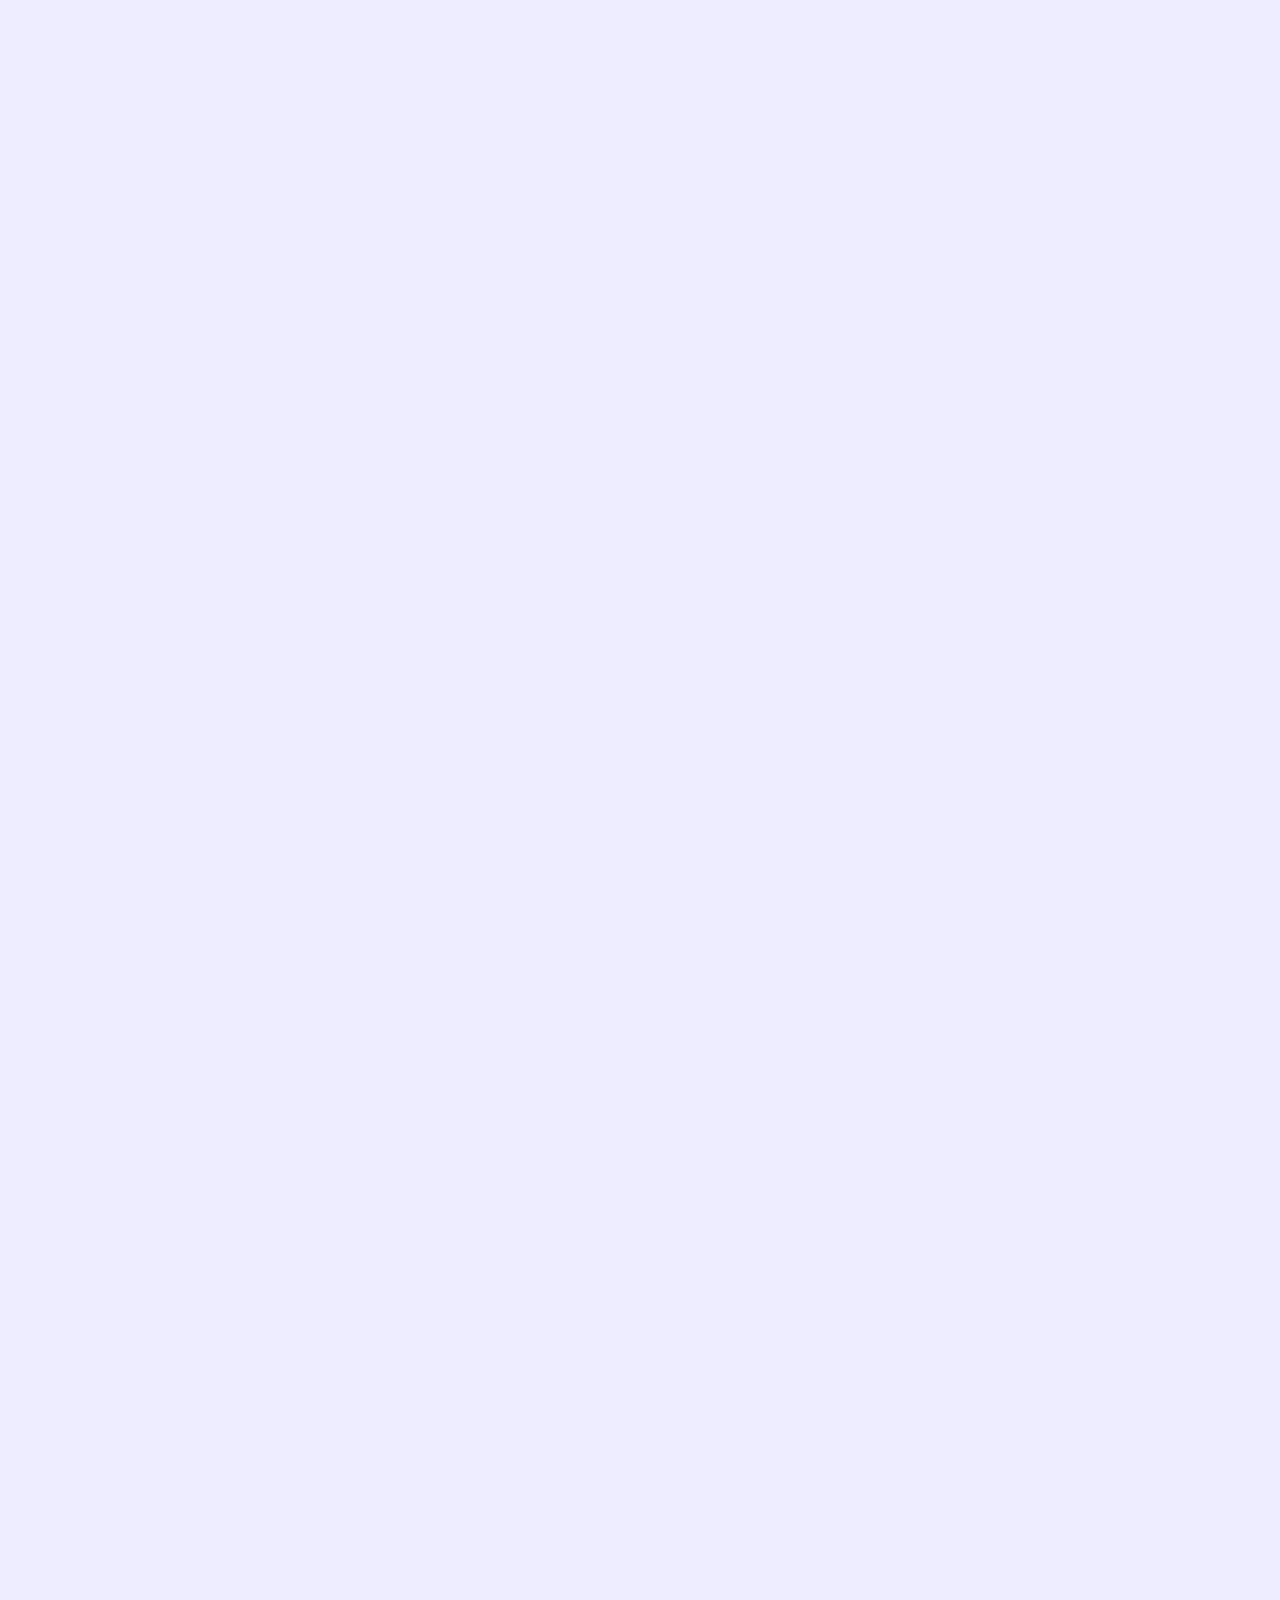
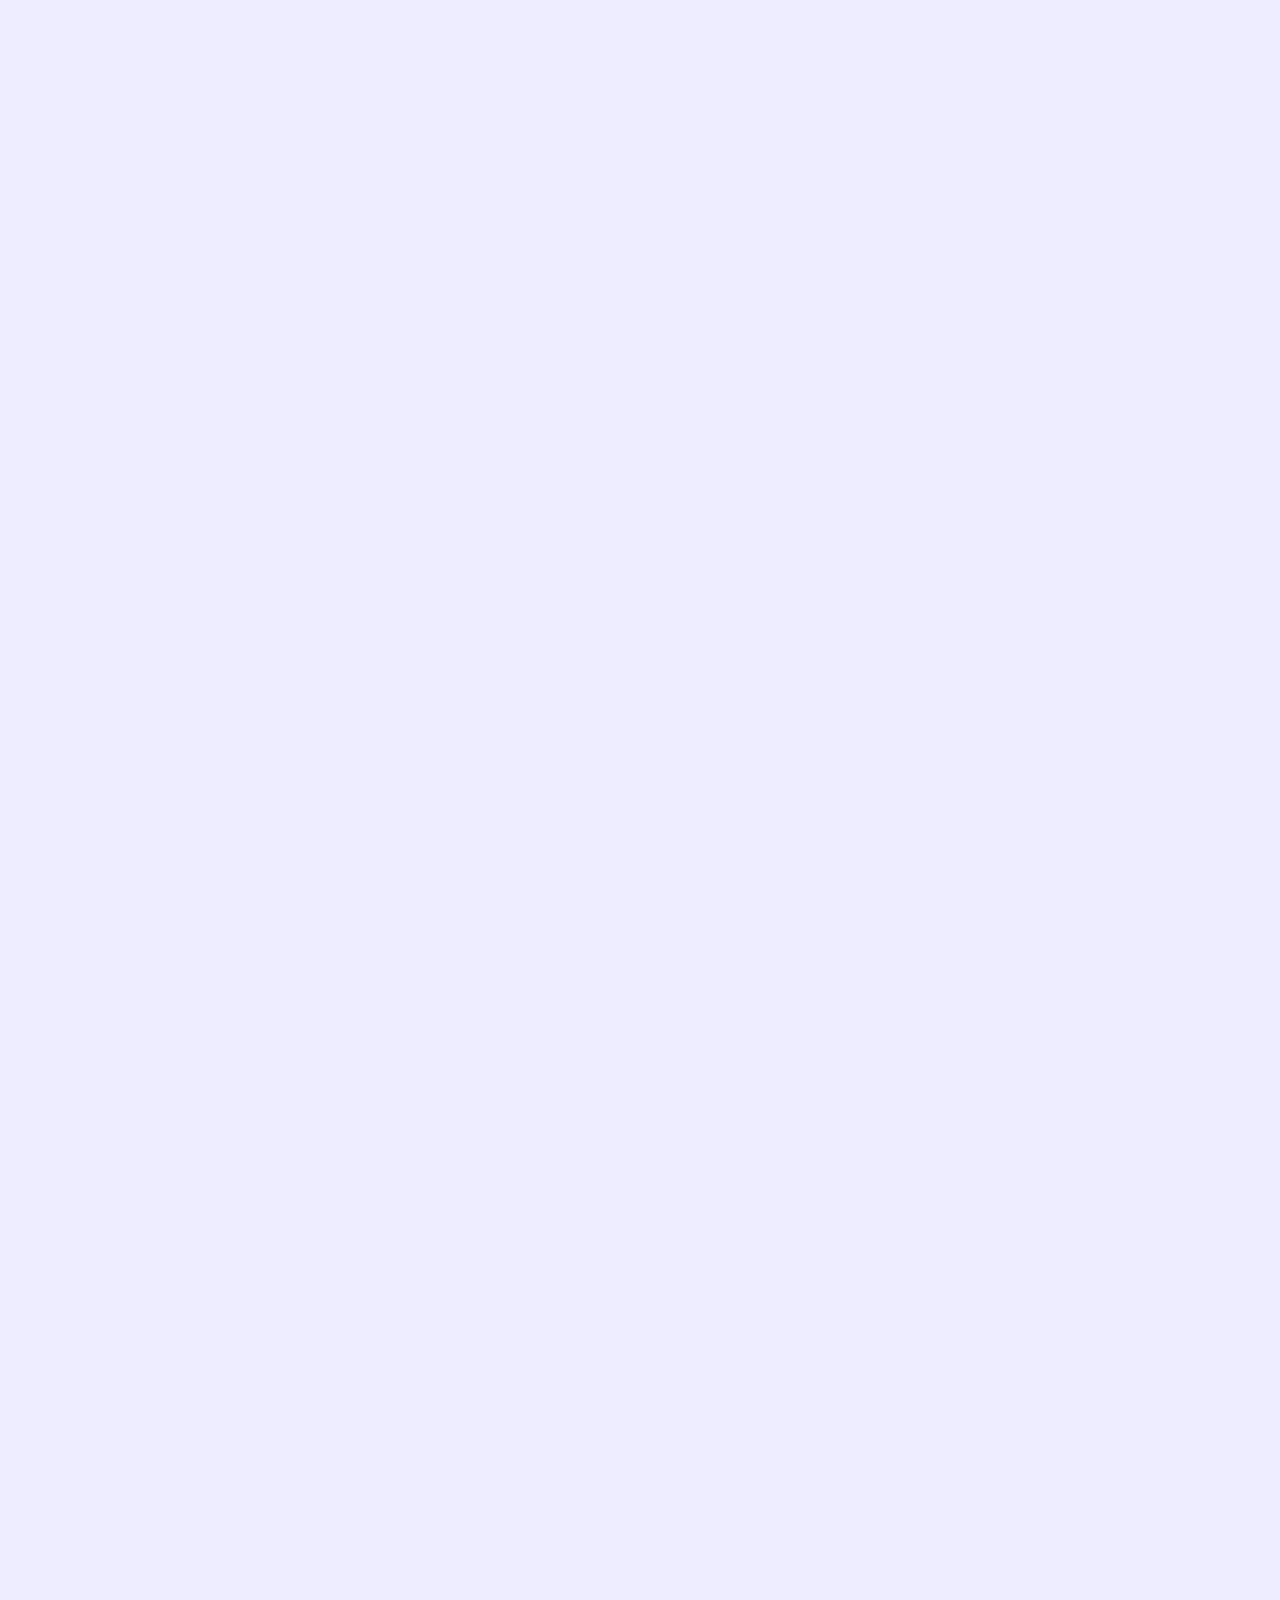
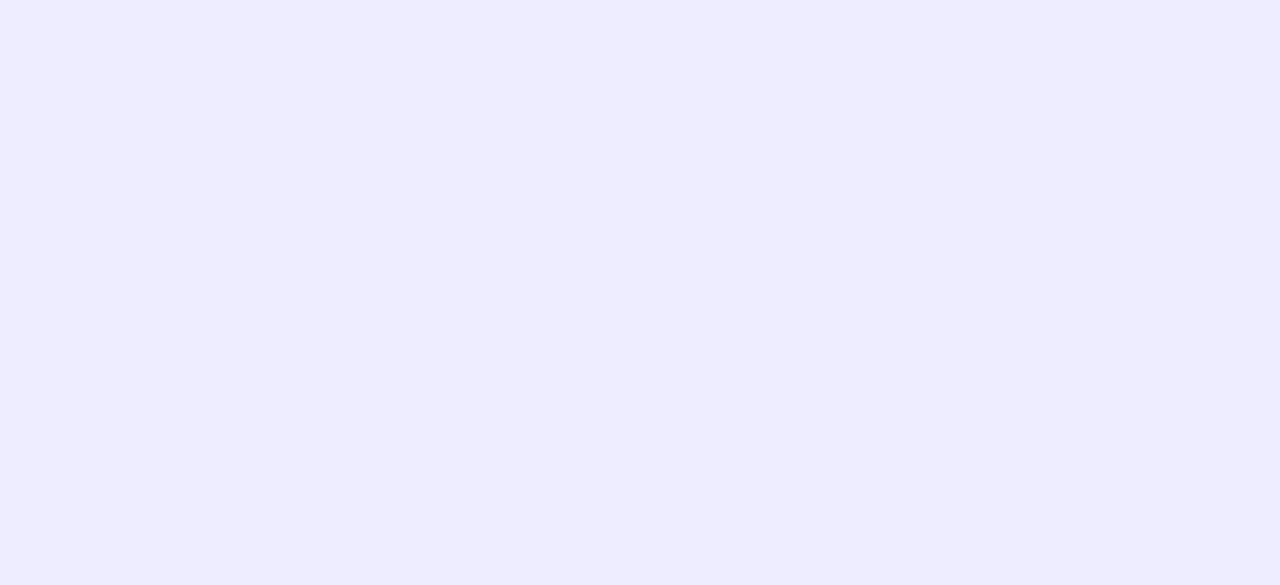
==== menu.html @ 0b9afd09 "files update" ====
<!DOCTYPE html>
<html lang="en">

<head>
    <meta charset="UTF-8">
    <meta http-equiv="X-UA-Compatible" content="IE=chrome">
    <meta name="viewport" content="width=device-width, initial-scale=1.0">
    <title>Home | Bhairavi's Cuisine</title>
    <link rel="stylesheet" href="./reset.css">
    <link rel="stylesheet" href="https://unpkg.com/aos@next/dist/aos.css" />
    <link rel="stylesheet" href="./input.css">
</head>

<body>
    <!-- Nav Section -->
    <div class="nav">
        <div class="container">
            <div class="nav__wrapper">
                <a href="index.html" class="logo">
                    <img src="./image/logo.png" alt="bhairavi's cuisine">
                </a>
                <nav>
                    <div class="nav__icon">
                        <svg xmlns="http://www.w3.org/2000/svg" width="24" height="24" viewBox="0 0 24 24" fill="none"
                            stroke="currentColor" stroke-width="2" stroke-linecap="round" stroke-linejoin="round"
                            class="feather feather-menu">
                            <line x1="3" y1="12" x2="21" y2="12" />
                            <line x1="3" y1="6" x2="21" y2="6" />
                            <line x1="3" y1="18" x2="21" y2="18" />
                        </svg>
                    </div>
                    <div class="nav__bgOverlay"></div>
                    <ul class="nav__list">
                        <div class="nav__close">
                            <svg xmlns="http://www.w3.org/2000/svg" width="24" height="24" viewBox="0 0 24 24"
                                fill="none" stroke="currentColor" stroke-width="2" stroke-linecap="round"
                                stroke-linejoin="round" class="feather feather-x">
                                <line x1="18" y1="6" x2="6" y2="18" />
                                <line x1="6" y1="6" x2="18" y2="18" />
                            </svg>
                        </div>
                        <div class="nav__list__wrapper">

                            <li><a class="nav__link" href="./index.html">Home</a></li>
                            <li><a class="nav__link" href="./menu.html">Menu</a></li>
                            <li><a class="nav__link" href="./about.html">About</a></li>
                            <li><a class="nav__link" href="./contact.html">Contact</a></li>
                            <li><a href="./booking.html" class="btn primary-btn">Book Table</a></li>
                        </div>
                    </ul>
                </nav>
            </div>
        </div>
    </div>
    <!-- End Nav Section -->
    <!-- Our Specials -->
    <section class="specials" data-aos="fade-up">
        <div class="container">
            <div class="menu__title">
                <h1>Explore Our Menu</h1>
            </div>
            <h3 class="specials__title">
                Our Specials
            </h3>
            <p class="specials__about">
                Lorem ipsum dolor, sit amet consectetur adipisicing elit.
            </p>
            <div class="specials__wrapper" data-aos="fade-up">
                <div class="specials__item">
                    <div class="specials__img">
                        <img src="./image/dish1.jpg" alt="food img">
                    </div>
                    <div class="specials__info">
                        <h3 class="specials__item__title">
                            Dish name
                        </h3>
                        <p class="specials__item__para">
                            Lorem ipsum dolor, sit amet consectetur adipisicing elit. Animi, rem.
                        </p>
                        <div class="rating">
                            <i class="rating__star fas fa-star"></i>
                            <i class="rating__star fas fa-star"></i>
                            <i class="rating__star fas fa-star"></i>
                            <i class="rating__star fas fa-star"></i>
                            <i class="rating__star fas fa-star"></i>
                        </div>
                    </div>
                </div>
                <div class="specials__item">
                    <div class="specials__img">
                        <img src="./image/dish1.jpg" alt="food img">
                    </div>
                    <div class="specials__info">
                        <h3 class="specials__item__title">
                            Dish name
                        </h3>
                        <p class="specials__item__para">
                            Lorem ipsum dolor, sit amet consectetur adipisicing elit. Animi, rem.
                        </p>
                        <div class="rating">
                            <i class="rating__star fas fa-star"></i>
                            <i class="rating__star fas fa-star"></i>
                            <i class="rating__star fas fa-star"></i>
                            <i class="rating__star fas fa-star"></i>
                            <i class="rating__star fas fa-star"></i>
                        </div>
                    </div>
                </div>
            </div>
        </div>
    </section>
    <!-- End Our specials -->
    <!-- Top Dishes -->
    <section class="mpdishes" data-aos="fade-up">
        <div class="container">
            <h3 class="mpdishes__item__heading">
                Breakfast
            </h3>
            <p class="mpdishes__item__para">
                Lorem ipsum dolor, sit amet consectetur adipisicing elit.
            </p>
            <div class="mpdishes__wrapper">
                <div class="mpdishes__item">
                    <div class="mpdishes__item__img">
                        <img src="./image/dish1.jpg" alt="food img">
                    </div>
                    <div class="mpdishes__item__info">
                        <h3 class="mpdishes__item__heading">
                            Dish name
                        </h3>
                        <p class="mpdishes__item__para">
                            Lorem ipsum dolor, sit amet consectetur adipisicing elit. Animi, rem.
                        </p>
                        <div class="rating">
                            <i class="rating__star fas fa-star"></i>
                            <i class="rating__star fas fa-star"></i>
                            <i class="rating__star fas fa-star"></i>
                            <i class="rating__star fas fa-star"></i>
                            <i class="rating__star fas fa-star"></i>
                        </div>
                    </div>
                </div>
                <div class="mpdishes__item">
                    <div class="mpdishes__item__img">
                        <img src="./image/dish2.jpg" alt="food img">
                    </div>
                    <div class="mpdishes__item__info">
                        <h3 class="mpdishes__item__heading">
                            Dish name
                        </h3>
                        <p class="mpdishes__item__para">
                            Lorem ipsum dolor, consectetur adipisicing elit. Animi, rem.
                        </p>
                        <div class="rating">
                            <i class="rating__star fas fa-star"></i>
                            <i class="rating__star fas fa-star"></i>
                            <i class="rating__star fas fa-star"></i>
                            <i class="rating__star fas fa-star"></i>
                            <i class="rating__star far fa-star"></i>
                        </div>
                    </div>
                </div>
                <div class="mpdishes__item">
                    <div class="mpdishes__item__img">
                        <img src="./image/dish3.jpg" alt="food img">
                    </div>
                    <div class="mpdishes__item__info">
                        <h3 class="mpdishes__item__heading">
                            Dish name
                        </h3>

                        <p class="mpdishes__item__para">
                            Lorem ipsum dolor, sit amet consectetur adipisicing elit.
                        </p>

                        <div class="rating">
                            <i class="rating__star fas fa-star"></i>
                            <i class="rating__star fas fa-star"></i>
                            <i class="rating__star fas fa-star"></i>
                            <i class="rating__star far fa-star"></i>
                            <i class="rating__star far fa-star"></i>
                        </div>
                    </div>
                </div>

            </div>
        </div>
    </section>
    <!--End Top Dishes -->
    <!-- Breakfast -->
    <section class="mpdishes" data-aos="fade-up">
        <div class="container">
            <h3 class="mpdishes__item__heading">
                Breakfast
            </h3>
            <p class="mpdishes__item__para">
                Lorem ipsum dolor, sit amet consectetur adipisicing elit.
            </p>
            <div class="mpdishes__wrapper" >
                <div class="mpdishes__item">
                    <div class="mpdishes__item__img">
                        <img src="./image/dish1.jpg" alt="food img">
                    </div>
                    <div class="mpdishes__item__info">
                        <h3 class="mpdishes__item__heading">
                            Dish name
                        </h3>
                        <p class="mpdishes__item__para">
                            Lorem ipsum dolor, sit amet consectetur adipisicing elit. Animi, rem.
                        </p>
                        <div class="rating">
                            <i class="rating__star fas fa-star"></i>
                            <i class="rating__star fas fa-star"></i>
                            <i class="rating__star fas fa-star"></i>
                            <i class="rating__star fas fa-star"></i>
                            <i class="rating__star fas fa-star"></i>
                        </div>
                    </div>
                </div>
                <div class="mpdishes__item">
                    <div class="mpdishes__item__img">
                        <img src="./image/dish2.jpg" alt="food img">
                    </div>
                    <div class="mpdishes__item__info">
                        <h3 class="mpdishes__item__heading">
                            Dish name
                        </h3>
                        <p class="mpdishes__item__para">
                            Lorem ipsum dolor, consectetur adipisicing elit. Animi, rem.
                        </p>
                        <div class="rating">
                            <i class="rating__star fas fa-star"></i>
                            <i class="rating__star fas fa-star"></i>
                            <i class="rating__star fas fa-star"></i>
                            <i class="rating__star fas fa-star"></i>
                            <i class="rating__star far fa-star"></i>
                        </div>
                    </div>
                </div>
                <div class="mpdishes__item">
                    <div class="mpdishes__item__img">
                        <img src="./image/dish3.jpg" alt="food img">
                    </div>
                    <div class="mpdishes__item__info">
                        <h3 class="mpdishes__item__heading">
                            Dish name
                        </h3>

                        <p class="mpdishes__item__para">
                            Lorem ipsum dolor, sit amet consectetur adipisicing elit.
                        </p>

                        <div class="rating">
                            <i class="rating__star fas fa-star"></i>
                            <i class="rating__star fas fa-star"></i>
                            <i class="rating__star fas fa-star"></i>
                            <i class="rating__star far fa-star"></i>
                            <i class="rating__star far fa-star"></i>
                        </div>
                    </div>
                </div>
                <div class="mpdishes__item">
                    <div class="mpdishes__item__img">
                        <img src="./image/dish4.jpg" alt="food img">
                    </div>
                    <div class="mpdishes__item__info">
                        <h3 class="mpdishes__item__heading">
                            Dish name
                        </h3>

                        <p class="mpdishes__item__para">
                            Lorem ipsum dolor, sit amet consectetur adipisicing elit.
                        </p>
                        <div class="rating">
                            <i class="rating__star fas fa-star"></i>
                            <i class="rating__star fas fa-star"></i>
                            <i class="rating__star fas fa-star"></i>
                            <i class="rating__star far fa-star"></i>
                            <i class="rating__star far fa-star"></i>
                        </div>
                    </div>
                </div>
                <div class="mpdishes__item">
                    <div class="mpdishes__item__img">
                        <img src="./image/dish5.jpg" alt="food img">
                    </div>
                    <div class="mpdishes__item__info">
                        <h3 class="mpdishes__item__heading">
                            Dish name
                        </h3>
                        <p class="mpdishes__item__para">
                            Lorem ipsum dolor, sit amet Lorem, ipsum dolor.
                        </p>
                        <div class="rating">
                            <i class="rating__star fas fa-star"></i>
                            <i class="rating__star fas fa-star"></i>
                            <i class="rating__star fas fa-star"></i>
                            <i class="rating__star fas fa-star"></i>
                            <i class="rating__star fas fa-star"></i>
                        </div>
                    </div>
                </div>
            </div>
        </div>
    </section>
    <!-- End Breakfast -->
    <!-- Lunch -->
    <section class="mpdishes" data-aos="fade-up">
        <div class="container">
            <h3 class="mpdishes__item__heading">
                Lunch
            </h3>
            <p class="mpdishes__item__para">
                Lorem ipsum dolor, sit amet consectetur adipisicing elit.
            </p>
            <div class="mpdishes__wrapper" >
                <div class="mpdishes__item">
                    <div class="mpdishes__item__img">
                        <img src="./image/dish1.jpg" alt="food img">
                    </div>
                    <div class="mpdishes__item__info">
                        <h3 class="mpdishes__item__heading">
                            Dish name
                        </h3>
                        <p class="mpdishes__item__para">
                            Lorem ipsum dolor, sit amet consectetur adipisicing elit. Animi, rem.
                        </p>
                        <div class="rating">
                            <i class="rating__star fas fa-star"></i>
                            <i class="rating__star fas fa-star"></i>
                            <i class="rating__star fas fa-star"></i>
                            <i class="rating__star fas fa-star"></i>
                            <i class="rating__star fas fa-star"></i>
                        </div>
                    </div>
                </div>
                <div class="mpdishes__item">
                    <div class="mpdishes__item__img">
                        <img src="./image/dish2.jpg" alt="food img">
                    </div>
                    <div class="mpdishes__item__info">
                        <h3 class="mpdishes__item__heading">
                            Dish name
                        </h3>
                        <p class="mpdishes__item__para">
                            Lorem ipsum dolor, consectetur adipisicing elit. Animi, rem.
                        </p>
                        <div class="rating">
                            <i class="rating__star fas fa-star"></i>
                            <i class="rating__star fas fa-star"></i>
                            <i class="rating__star fas fa-star"></i>
                            <i class="rating__star fas fa-star"></i>
                            <i class="rating__star far fa-star"></i>
                        </div>
                    </div>
                </div>
                <div class="mpdishes__item">
                    <div class="mpdishes__item__img">
                        <img src="./image/dish3.jpg" alt="food img">
                    </div>
                    <div class="mpdishes__item__info">
                        <h3 class="mpdishes__item__heading">
                            Dish name
                        </h3>

                        <p class="mpdishes__item__para">
                            Lorem ipsum dolor, sit amet consectetur adipisicing elit.
                        </p>

                        <div class="rating">
                            <i class="rating__star fas fa-star"></i>
                            <i class="rating__star fas fa-star"></i>
                            <i class="rating__star fas fa-star"></i>
                            <i class="rating__star far fa-star"></i>
                            <i class="rating__star far fa-star"></i>
                        </div>
                    </div>
                </div>
                <div class="mpdishes__item">
                    <div class="mpdishes__item__img">
                        <img src="./image/dish4.jpg" alt="food img">
                    </div>
                    <div class="mpdishes__item__info">
                        <h3 class="mpdishes__item__heading">
                            Dish name
                        </h3>

                        <p class="mpdishes__item__para">
                            Lorem ipsum dolor, sit amet consectetur adipisicing elit.
                        </p>
                        <div class="rating">
                            <i class="rating__star fas fa-star"></i>
                            <i class="rating__star fas fa-star"></i>
                            <i class="rating__star fas fa-star"></i>
                            <i class="rating__star far fa-star"></i>
                            <i class="rating__star far fa-star"></i>
                        </div>
                    </div>
                </div>
                <div class="mpdishes__item">
                    <div class="mpdishes__item__img">
                        <img src="./image/dish5.jpg" alt="food img">
                    </div>
                    <div class="mpdishes__item__info">
                        <h3 class="mpdishes__item__heading">
                            Dish name
                        </h3>
                        <p class="mpdishes__item__para">
                            Lorem ipsum dolor, sit amet Lorem, ipsum dolor.
                        </p>
                        <div class="rating">
                            <i class="rating__star fas fa-star"></i>
                            <i class="rating__star fas fa-star"></i>
                            <i class="rating__star fas fa-star"></i>
                            <i class="rating__star fas fa-star"></i>
                            <i class="rating__star fas fa-star"></i>
                        </div>
                    </div>
                </div>
            </div>
        </div>
    </section>
    <!-- End Lunch -->
    <!-- Dinner -->
    <section class="mpdishes" data-aos="fade-up">
        <div class="container">
            <h3 class="mpdishes__item__heading">
                Dinner
            </h3>
            <p class="mpdishes__item__para">
                Lorem ipsum dolor, sit amet consectetur adipisicing elit.
            </p>
            <div class="mpdishes__wrapper" >
                <div class="mpdishes__item">
                    <div class="mpdishes__item__img">
                        <img src="./image/dish1.jpg" alt="food img">
                    </div>
                    <div class="mpdishes__item__info">
                        <h3 class="mpdishes__item__heading">
                            Dish name
                        </h3>
                        <p class="mpdishes__item__para">
                            Lorem ipsum dolor, sit amet consectetur adipisicing elit. Animi, rem.
                        </p>
                        <div class="rating">
                            <i class="rating__star fas fa-star"></i>
                            <i class="rating__star fas fa-star"></i>
                            <i class="rating__star fas fa-star"></i>
                            <i class="rating__star fas fa-star"></i>
                            <i class="rating__star fas fa-star"></i>
                        </div>
                    </div>
                </div>
                <div class="mpdishes__item">
                    <div class="mpdishes__item__img">
                        <img src="./image/dish2.jpg" alt="food img">
                    </div>
                    <div class="mpdishes__item__info">
                        <h3 class="mpdishes__item__heading">
                            Dish name
                        </h3>
                        <p class="mpdishes__item__para">
                            Lorem ipsum dolor, consectetur adipisicing elit. Animi, rem.
                            lorem34
                        </p>
                        <div class="rating">
                            <i class="rating__star fas fa-star"></i>
                            <i class="rating__star fas fa-star"></i>
                            <i class="rating__star fas fa-star"></i>
                            <i class="rating__star fas fa-star"></i>
                            <i class="rating__star far fa-star"></i>
                        </div>
                    </div>
                </div>
                <div class="mpdishes__item">
                    <div class="mpdishes__item__img">
                        <img src="./image/dish3.jpg" alt="food img">
                    </div>
                    <div class="mpdishes__item__info">
                        <h3 class="mpdishes__item__heading">
                            Dish name
                        </h3>

                        <p class="mpdishes__item__para">
                            Lorem ipsum dolor, sit amet consectetur adipisicing elit.
                        </p>

                        <div class="rating">
                            <i class="rating__star fas fa-star"></i>
                            <i class="rating__star fas fa-star"></i>
                            <i class="rating__star fas fa-star"></i>
                            <i class="rating__star far fa-star"></i>
                            <i class="rating__star far fa-star"></i>
                        </div>
                    </div>
                </div>
                <div class="mpdishes__item">
                    <div class="mpdishes__item__img">
                        <img src="./image/dish4.jpg" alt="food img">
                    </div>
                    <div class="mpdishes__item__info">
                        <h3 class="mpdishes__item__heading">
                            Dish name
                        </h3>

                        <p class="mpdishes__item__para">
                            Lorem ipsum dolor, sit amet consectetur adipisicing elit.
                        </p>
                        <div class="rating">
                            <i class="rating__star fas fa-star"></i>
                            <i class="rating__star fas fa-star"></i>
                            <i class="rating__star fas fa-star"></i>
                            <i class="rating__star far fa-star"></i>
                            <i class="rating__star far fa-star"></i>
                        </div>
                    </div>
                </div>
                <div class="mpdishes__item">
                    <div class="mpdishes__item__img">
                        <img src="./image/dish5.jpg" alt="food img">
                    </div>
                    <div class="mpdishes__item__info">
                        <h3 class="mpdishes__item__heading">
                            Dish name
                        </h3>
                        <p class="mpdishes__item__para">
                            Lorem ipsum dolor, sit amet Lorem, ipsum dolor.
                        </p>
                        <div class="rating">
                            <i class="rating__star fas fa-star"></i>
                            <i class="rating__star fas fa-star"></i>
                            <i class="rating__star fas fa-star"></i>
                            <i class="rating__star fas fa-star"></i>
                            <i class="rating__star fas fa-star"></i>
                        </div>
                    </div>
                </div>
            </div>
        </div>
    </section>
    <!-- End Dinner -->

    <!-- Footer -->
    <footer>
        <div class="container">
            <div class="footer__wrapper">
                <div class="footer__logo">
                    <a href="index.html" class="logo">
                        <img src="./image/logo.png" alt="bhairavi's cuisine">
                    </a>
                </div>
                <div class="footer__socials">
                    <div class="chef__social">
                        <span class="social__icon">
                            <a href=""><i class="fa-brands fa-facebook-f"></i></a>
                        </span>
                        <span class="social__icon"><a href=""><i class="fa-brands fa-youtube"></i></a></span>
                        <span class="social__icon"><a href=""><i class="fa-brands fa-instagram"></i></a></span>
                        <span class="social__icon"><a href=""><i class="fa-brands fa-twitter"></i></a></span>
                    </div>
                </div>
                <div class="footer__copyright">
                    <p class="copyright__text">
                        © 2022 Bhairavi’s Cuisine | All rights reserved
                    </p>
                </div>
            </div>
        </div>
    </footer>
    <!-- End footer -->
    <!-- aos script -->
    <script src="https://unpkg.com/aos@next/dist/aos.js"></script>
    <!-- main.js -->
    <script src="./main.js"></script>
    <!-- Font Awesome -->
    <script src="https://kit.fontawesome.com/df066ae190.js" crossorigin="anonymous"></script>
</body>

</html>
---- input.css ----
/* global styles */
@import url('https://fonts.googleapis.com/css2?family=Poppins:wght@500;600&family=Raleway:wght@400;500;600&display=swap');

html {
	font-size: 10px;
	overflow-x: hidden;
	scroll-behavior: smooth;
}

body {
	background: var(--lightPurple-2);
	overflow-x: hidden;
	overflow-y: hidden;
	visibility: hidden;
}

section {
	padding: 80px 0;
}

@media only screen and (max-width: 767px) {
	section {
		padding: 35px 0;
	}
}

.container {
	max-width: 1200px;
	width: 90%;
	margin: 0 auto;
}

:root {
	--purple-1: #635E87;
	--purple-2: #a29ae3;
	--lightPurple-1: #d6d4e8;
	--lightPurple-2: #eeecff;
	--black-1: #3b413a;
	--black-2: #3f3c3c;
	--black-3: #5b6359;
	--white-1: #e8e8e8;
}

img {
	width: 100%;
	height: 100%;
	object-fit: contain;
}

.logo {
	width: 145px;
	/* padding-left: 0rem; */
}

@media only screen and (max-width: 768px) {
	.logo {
		width: 100px;
	}
}

h1,
h2,
h3,
h4 {
	font-family: Poppins;
}

p {
	font-family: Raleway;
	font-weight: 400;
	line-height: 1.4em;
	font-size: 1.8rem;
}

a {
	display: inline-block;
	text-decoration: none;
}

/* End global styles */
/* Nav Styles */
.nav {
	padding: 2rem 0;
}

.nav__icon,
.nav__close,
.nav__bgOverlay {
	display: none;
}

.nav__wrapper {
	display: flex;
	justify-content: space-between;
}

.nav__list li {
	display: inline-block;
	margin: 0 1rem;
}

.nav__list .nav__link {
	font-size: 1.8rem;
	font-family: Poppins;
	color: var(--black-2);
	padding: 0.5rem;
}

.nav__list li:hover .nav__link {
	color: var(--purple-1);
}

@media only screen and (max-width: 768px) {
	.nav {
		position: relative;
		/* overflow-x: scroll; */
	}

	.nav__icon {
		display: block;
	}

	.nav__icon svg,
	.nav__close svg {
		pointer-events: none;
		height: 30px;
		width: 30px;
	}

	.nav__close {
		display: block;
		position: absolute;
		color: var(--black-1);
		right: 1.8rem;
		top: 2rem;
		cursor: pointer;
	}

	.nav__list {
		z-index: 1000;
		position: absolute;
		left: 100%;
		top: 0;
		height: 95vh;
		width: 60%;
		background: var(--lightPurple-1);
		display: flex;
		align-items: center;
		justify-content: flex-end;
		padding-right: 2rem;
		transform: translate(0%);
		overflow: hidden;
		transition: 0.3s ease-in transform;
		border-radius: 20rem 0 0 7rem;
	}

	.nav__list.show {
		transform: translate(-100%);
	}

	.nav__list li {
		display: block;
		text-align: right;
		margin-bottom: 2rem;
	}

	.nav__list a {
		font-size: 1.6rem;
	}

	.nav__bgOverlay {
		position: absolute;
		left: 0;
		top: 0;
		z-index: 1000;
		height: 100vh;
		width: 100%;
		background: rgba(18, 24, 14, 0.808);
		display: none;
	}

	.nav__bgOverlay.active {
		display: block;
	}
}

/* End Nav Styles */
/* Global Button Styles */
.btn {
	color: var(--purple-1);
	font-family: Poppins;
	font-weight: 500;
	border-radius: 8px;
	font-size: 1.4rem;
	padding: 1.2rem 2rem;
}

.primary-btn {
	color: var(--white-1);
	background: var(--purple-1);
}

.primary-btn:hover {
	background-color: #7d7aa2;
	color: white;
	transition: .3s;
}

@media only screen and (min-width: 700px) {
	.btn {
		padding: 1.3rem 2rem;
		font-size: 2rem;
	}
}

/* hero section styles */
.hero__wrapper {
	display: flex;
	align-items: center;
	justify-content: center;
	flex-direction: column-reverse;
	gap: 5rem;
}

.hero__left__wrapper {
	max-width: 350px;
}

.hero__imgWrapper {
	max-width: 400px;
	width: 80%;
	margin: 0 auto;
}

.hero__heading {
	font-family: Poppins;
	font-weight: 600;
	line-height: 1.4em;
	text-align: center;
	font-size: 1.8rem;
	margin-bottom: 1.5rem;
	color: var(--black-1);
}

.hero__info {
	text-align: center;
	font-size: 1.4rem;
	margin-bottom: 1.5rem;
	color: var(--black-2);
}

.button__wrapper {
	text-align: center;
}

@media only screen and (min-width: 768px) {
	.hero__wrapper {
		flex-direction: row;
		gap: 0;
	}

	.hero__left {
		flex: 3;
	}

	.hero__right {
		flex: 4;
	}

	.hero__heading {
		font-size: 3.6rem;
		margin-bottom: 2rem;
		text-align: left;
	}

	.hero__info {
		margin-bottom: 2rem;
		text-align: left;
		font-size: 1.8rem;
	}

	.button__wrapper {
		text-align: left;
	}

	.hero__imgWrapper {
		max-width: none;
		width: 90%;
	}
}

@media only screen and (max-width: 900px) {

	.hero__left,
	.hero__right {
		flex: 1;
	}
}

/* end hero section styles */
/* info section styles */
.info__wrapper {
	display: flex;
	align-items: center;
	justify-content: center;
	gap: 5rem;
	flex-direction: column;
}

.info__imgWrapper {
	max-width: 350px;
	width: 100%;
	margin: 0 auto;
}

.info__imgWrapper img {
	border-radius: 1rem;
}

.info__right__wrapper {
	max-width: 400px;
}

.info__right__heading1 {
	font-family: Poppins;
	font-size: 1.8rem;
	font-weight: 600;
	margin-bottom: 1rem;
	line-height: 1.2em;
	text-align: left;
	color: var(--black-1);
}

.info__right__heading2 {
	font-family: Poppins;
	font-size: 1.8rem;
	font-weight: 500;
	margin-bottom: 1rem;
	line-height: 1.2em;
	text-align: left;
	color: var(--black-1);
	padding-left: 1rem;
}

.info__para {
	font-weight: 400;
	max-width: 470px;
	padding-left: 1.3rem;
	margin-bottom: 1.5rem;
	font-size: 1.4rem;
	color: var(--black-2);
}

@media only screen and (min-width: 768px) {
	.info__wrapper {
		flex-direction: row;
		gap: 0;
		max-width: 80%;
		margin: 0 auto;

	}

	.info__imgWrapper img {
		border-radius: 1.5rem;
		width: 350px;

	}

	.info__right {
		flex: 3;
	}

	.info__left {
		flex: 3;
	}

	.info__right__heading1 {
		font-size: 3.6rem;
		text-align: left;
		margin-bottom: 3rem;

	}

	.info__right__heading2 {
		font-size: 2rem;
		font-weight: 500;
	}

	.info__right__wrapper {
		max-width: none;
		margin: 0 auto;
	}

	.info__para {
		font-size: 1.6rem;
		margin-bottom: 3rem;
	}


}

@media only screen and (max-width: 900px) {

	.info__left,
	.right__right {
		flex: 1;
	}
}

/* end info section styles */

/* what do you like styles */
.likeGrid__title {
	font-family: Poppins;
	font-size: 1.8rem;
	padding-bottom: .5rem;
	font-weight: 600;
	color: var(--black-1);
	margin: 0 auto;
	line-height: 1.4em;
}

.likeGrid__wrapper {
	display: grid;
	grid-template-columns: repeat(1, minmax(200px, 1fr));
	gap: 1rem;
	margin: 0 auto;
	justify-content: center;
}

.likeGrid__item {
	display: flex;
	flex-direction: row;
	padding: 2rem;
	gap: 1rem;
	background-color: var(--lightPurple-1);
	border-radius: 1rem;
}

.likeGrid__item__img {
	flex: 4;
	max-width: 60px;
	cursor: pointer;
}

.likeGrid__item__info {
	flex: 5;
}

.likeGrid__item__title {
	font-size: 1.6rem;
	line-height: 1.3em;
	font-weight: 500;
	color: var(--black-1);
	margin-bottom: 0.5rem;
}

.linkGrid__item__para {
	font-weight: 400;
	font-size: 1.4rem;
	color: var(--black-2);
}

@media only screen and (min-width: 768px) {
	.likeGrid__title {
		font-size: 3.6rem;
		margin-bottom: 3rem;
		text-align: left;
	}

	.likeGrid__wrapper {
		grid-template-columns: repeat(2, minmax(350px, 1fr));
		gap: 3rem;
	}

	.likeGrid__item {
		flex-direction: row;
		padding: 1.5rem;
		gap: 1rem;
		border-radius: 1.5rem;
	}

	.likeGrid__item__title {
		font-size: 2rem;
		margin-bottom: 1rem;
	}

	.linkGrid__item__para {
		font-size: 1.6rem;
	}

	.likeGrid__item__img {
		max-width: 70px;
	}
}

/* end what do you like styles  */
/* most popular dishes styles */
.mpdishes__title {
	font-family: Poppins;
	font-size: 1.8rem;
	padding-bottom: .5rem;
	font-weight: 600;
	color: var(--black-1);
	margin: 0 auto;
	line-height: 1.4em;
	text-align: left;
}
.mpdishes__wrapper {
	display: grid;
	grid-template-columns: repeat(auto-fit, minmax(140px, 1fr));
	gap: 1rem;
	margin: 0 auto;
	justify-content: center;
}
.mpdishes__item {
	display: flex;
	flex-direction: column;
	padding: 1rem;
	gap: .8rem;
	background-color: var(--lightPurple-1);
	border-radius: 1rem;
	height: fit-content;
	margin: 0 auto;
}

.mpdishes__item__img img {
	object-fit: cover;
	/* border-radius: 12px; */
	transition: all .5s;
}
.mpdishes__item:hover img,
.mpdishes__item:focus img {
	transform: scale(1.2);
}
.mpdishes__item__img {
	flex: 4;
	overflow: hidden;
	border-radius: 12px;
	cursor: pointer;
}
.mpdishes__item__info {
	flex: 5;
}

.mpdishes__item__para {
	font-weight: 400;
	margin-bottom: 1rem;
	font-size: 1.4rem;
	color: var(--black-2);
}
.mpdishes__item__heading {
	font-size: 1.8rem;
	line-height: 1.3em;
	font-weight: 500;
	color: var(--black-1);
	margin-bottom: 0.5rem;
}
@media only screen and (min-width: 768px) {
	.mpdishes__title {
		font-size: 3.6rem;
		margin-bottom: 3rem;
		text-align: left;
	}

	.mpdishes__wrapper {
		grid-template-columns: repeat(auto-fit, minmax(350px, 1fr));
		gap: 3rem;
	}
	.mpdishes__item {
		flex-direction: row;
		padding: 1.5rem;
		border-radius: 12px;
		gap: 1rem;
	}

	.mpdishes__item__heading {
		font-size: 2rem;
	}

	.mpdishes__item__info {
		margin-top: .8rem;
	}

	.mpdishes__item__heading {
		font-size: 2rem;
	}

	.mpdishes__item__para {
		font-size: 1.6rem;
	}

}

.rating {
	cursor: pointer;
}

.rating__star {
	color: var(--purple-1);
	font-size: 1.5rem;
}

/*  */
.menu__title {
	font-family: Poppins;
	font-size: 2rem;
	padding-bottom: 1rem;
	font-weight: 600;
	color: var(--black-1);
	line-height: 1.4em;
}
.specials__title {
	font-family: Poppins;
	font-size: 1.6rem;
	padding-bottom: .5rem;
	font-weight: 600;
	color: var(--black-1);
	line-height: 1.4em;
}
.specials__about{
	font-weight: 400;
	margin-bottom: 1rem;
	font-size: 1.4rem;
	color: var(--black-2);
}
.specials__wrapper {
	display: grid;
	grid-template-columns: repeat(auto-fit, minmax(250px, 1fr));
	gap: 1rem;
	margin: 0 auto;
	justify-content: center;
}

.specials__item {
	display: flex;
	flex-direction: column;
	padding: 1.8rem;
	gap: 1.5rem;
	background-color: var(--lightPurple-1);
	border-radius: 1rem;
	height: fit-content;
	margin: 0 auto;
}

.specials__img img {
	object-fit: cover;
	/* border-radius: 12px; */
	transition: all .5s;
}

.specials__item:hover img,
.specials__item:focus img {
	transform: scale(1.2);
}

.specials__img {
	flex: 4;
	overflow: hidden;
	border-radius: 12px;
	cursor: pointer;

}

.specials__info {
	flex: 5;
}

.specials__item__para {
	font-weight: 400;
	margin-bottom: 1rem;
	font-size: 1.4rem;
	color: var(--black-2);
}

.specials__item__title {
	font-size: 1.8rem;
	line-height: 1.3em;
	font-weight: 500;
	color: var(--black-1);
	margin-bottom: 0.5rem;

}

@media only screen and (min-width: 768px) {
	.menu__title {
		font-size: 3.6rem;
		margin-bottom: 3rem;
	}

	.specials__title {
		font-size: 2rem;
	}

	.specials__about {
		margin-bottom: .5rem;
		font-weight: 400;
		margin-bottom: 1rem;
		font-size: 1.6rem;
		color: var(--black-2);
	}

	.specials__wrapper {
		grid-template-columns: repeat(auto-fit, minmax(300px, 1fr));
		gap: 3rem;
	}

	.specials__item__info {
		margin-top: .8rem;
	}

	.specials__item__title {
		font-size: 2rem;
	}

	.specials__item__para {
		font-size: 1.6rem;
	}

}

/* @media only screen and (min-width: 390px) {
	.mpdishes__item {
		flex-direction: row;
	}

	.mpdishes__item__heading {
		font-size: 2rem;
	} */



/*  */

/* end most popular dishes styles */
/* Chef Styles */
.chef__title {
	font-family: Poppins;
	font-size: 1.8rem;
	padding-bottom: .5rem;
	font-weight: 600;
	color: var(--black-1);
	margin: 0 auto;
	line-height: 1.4em;
}

.chef__para {
	font-weight: 500;
	max-width: 470px;
	margin-bottom: 1.5rem;
	font-size: 1.4rem;
	color: var(--black-2);
}

.chef__wrapper {
	display: grid;
	grid-template-columns: repeat(1, minmax(250px, 1fr));
	gap: 1rem;
	margin: 0 auto;
	justify-content: center;
	columns: 2;
}

.chef__item {
	display: flex;
	flex-direction: column;
	margin-bottom: 1rem;
}

.chef__img {
	flex: 4;
	overflow: hidden;
	border-radius: 12px;
	background-color: var(--lightPurple-1);

}

.chef__img img {
	object-fit: cover;
}

.chef__info {
	justify-content: center;
	text-align: center;
}

.chef__name {
	font-size: 1.8rem;
	line-height: 1.3em;
	font-weight: 500;
	color: var(--black-1);
	padding-top: 1rem;
	margin-bottom: .5rem;
}

.about__chef {
	font-weight: 500;
	margin-bottom: .8rem;
	font-size: 1.4rem;
	color: var(--black-2);
}

.chef__img img {
	transition: all .5s;
}

.chef__item:hover img,
.chef__item:focus img {
	transform: scale(1.1);
}

.chef__social {
	cursor: default;
}

.social__icon a {
	font-size: 1.5rem;
	padding: 0 .5rem;
	color: var(--black-1);
}

.social__icon a:hover {
	color: var(--purple-1);
	transition: 0.3s ease-in-out;
}

@media only screen and (min-width: 768px) {
	.chef__title {
		font-size: 3.6rem;
		margin-bottom: .5rem;
		text-align: left;
	}

	.chef__para {
		font-size: 1.6rem;
		max-width: 350px;
	}

	.chef__name {
		font-size: 2rem;
		font-weight: 600;
		line-height: 1.4em;
		margin-bottom: 1rem;
	}

	.about__chef {
		font-size: 1.6rem;
	}
}

@media only screen and (min-width: 698px) {
	.chef__wrapper {
		grid-template-columns: repeat(2, minmax(250px, 1fr));

	}

}

@media only screen and (min-width: 1175px) {
	.chef__wrapper {
		grid-template-columns: repeat(auto-fit, minmax(250px, 1fr));

	}
}

/* Chef Styles End*/
/* newsletter_section */
.newsletter__wrapper {
	display: flex;
	flex-direction: column;
	background-color: var(--purple-2);
	border-radius: 8px;
	padding: 1.5rem;
	gap: 2rem;
	margin-bottom: 4rem;
}

.newsletter__heading {
	font-size: 1.8rem;
	color: var(--black-1);
	font-weight: 600;
	margin-bottom: 1.3rem;
}

.newsletter__para {
	font-size: 1.4rem;
	color: var(--black-2);
	font-weight: 500;
}

.newsletter__rightwrapper form {
	position: relative;
	width: 100%;
	border-radius: 8px;
	overflow: hidden;
}

.newsletter__rightwrapper label {
	width: 100%;
}

.newsletter__rightwrapper input {
	width: 100%;
	font-size: 1.4rem;
	padding: 1.5rem 1rem;
	border: none;
}

.newsletter__rightwrapper button[type='submit'] {
	background-color: var(--purple-1);
	color: var(--white-1);
	border: none;
	font-size: 1.4rem;
	padding: 0 2rem;
	height: 100%;
	position: absolute;
	right: 0;
	top: 0;
}

.newsletter__rightwrapper input::placeholder {
	color: rgb(168, 166, 166);
}

@media only screen and (min-width: 768px) {
	.newsletter__wrapper {
		flex-direction: row;
		padding: 5rem;
		align-items: center;
	}

	.newsletter__rightwrapper,
	.newsletter__leftwrapper {
		flex: 1;
	}

	.newsletter__heading {
		font-size: 3.6rem;
		margin-bottom: 2rem;
	}

	.newsletter__para {
		font-size: 1.8rem;
		max-width: 400px;
	}

	.newsletter__rightwrapper {
		max-width: 450px;
		border-radius: 12px;
	}

	.newsletter__rightwrapper input {
		font-size: 1.8rem;
		padding: 2rem;
	}

	.newsletter__rightwrapper button[type='submit'] {
		font-size: 1.8rem;
		padding: 0 3rem;
	}
}

/*End newsletter_section */
/* Footer styles */
footer {
	background: var(--lightPurple-1);
	padding-top: 5rem;
	padding-bottom: 2rem;
	border-radius: 18px 18px 0 0;
}

.footer__wrapper {
	display: flex;
	flex-direction: column;
	gap: 3rem;
	align-items: center;
}

.footer__copyright {
	max-width: 250px;
	text-align: center;
}

.copyright__text {
	font-size: 1.4rem;
}

@media only screen and (min-width: 768px) {
	.footer__wrapper {
		flex-direction: row;
		width: 100%;
		align-items: center;
		justify-content: center;
		/* justify-content: space-between; */
	}

	.copyright__text {
		font-size: 1.4rem;
		text-align: right;

	}

	.footer__copyright {
		max-width: 100%;
		flex: 1;
	}

	.footer__socials {
		flex: 1;
		text-align: center;
	}

	.footer__logo {
		flex: 1;
	}

}

/*End Footer styles */
/* Menu styles */

/*End Menu styles */
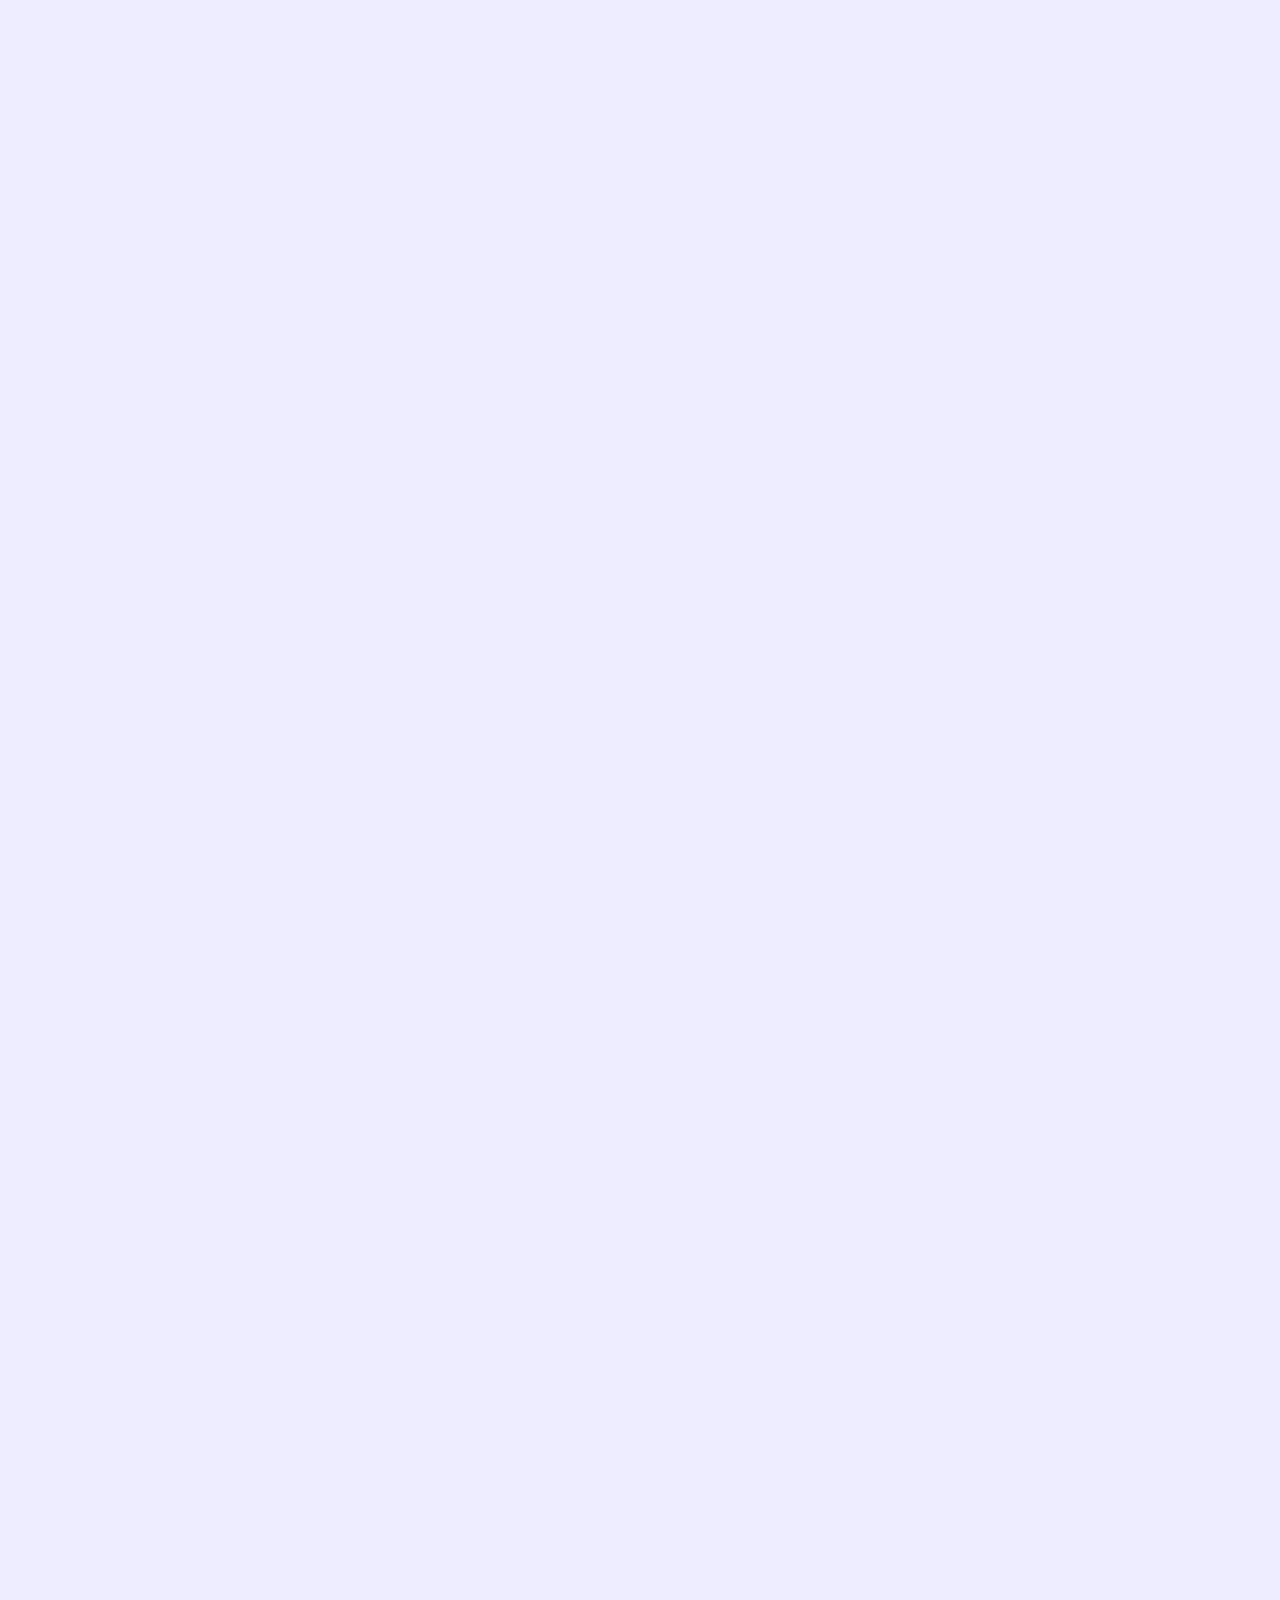
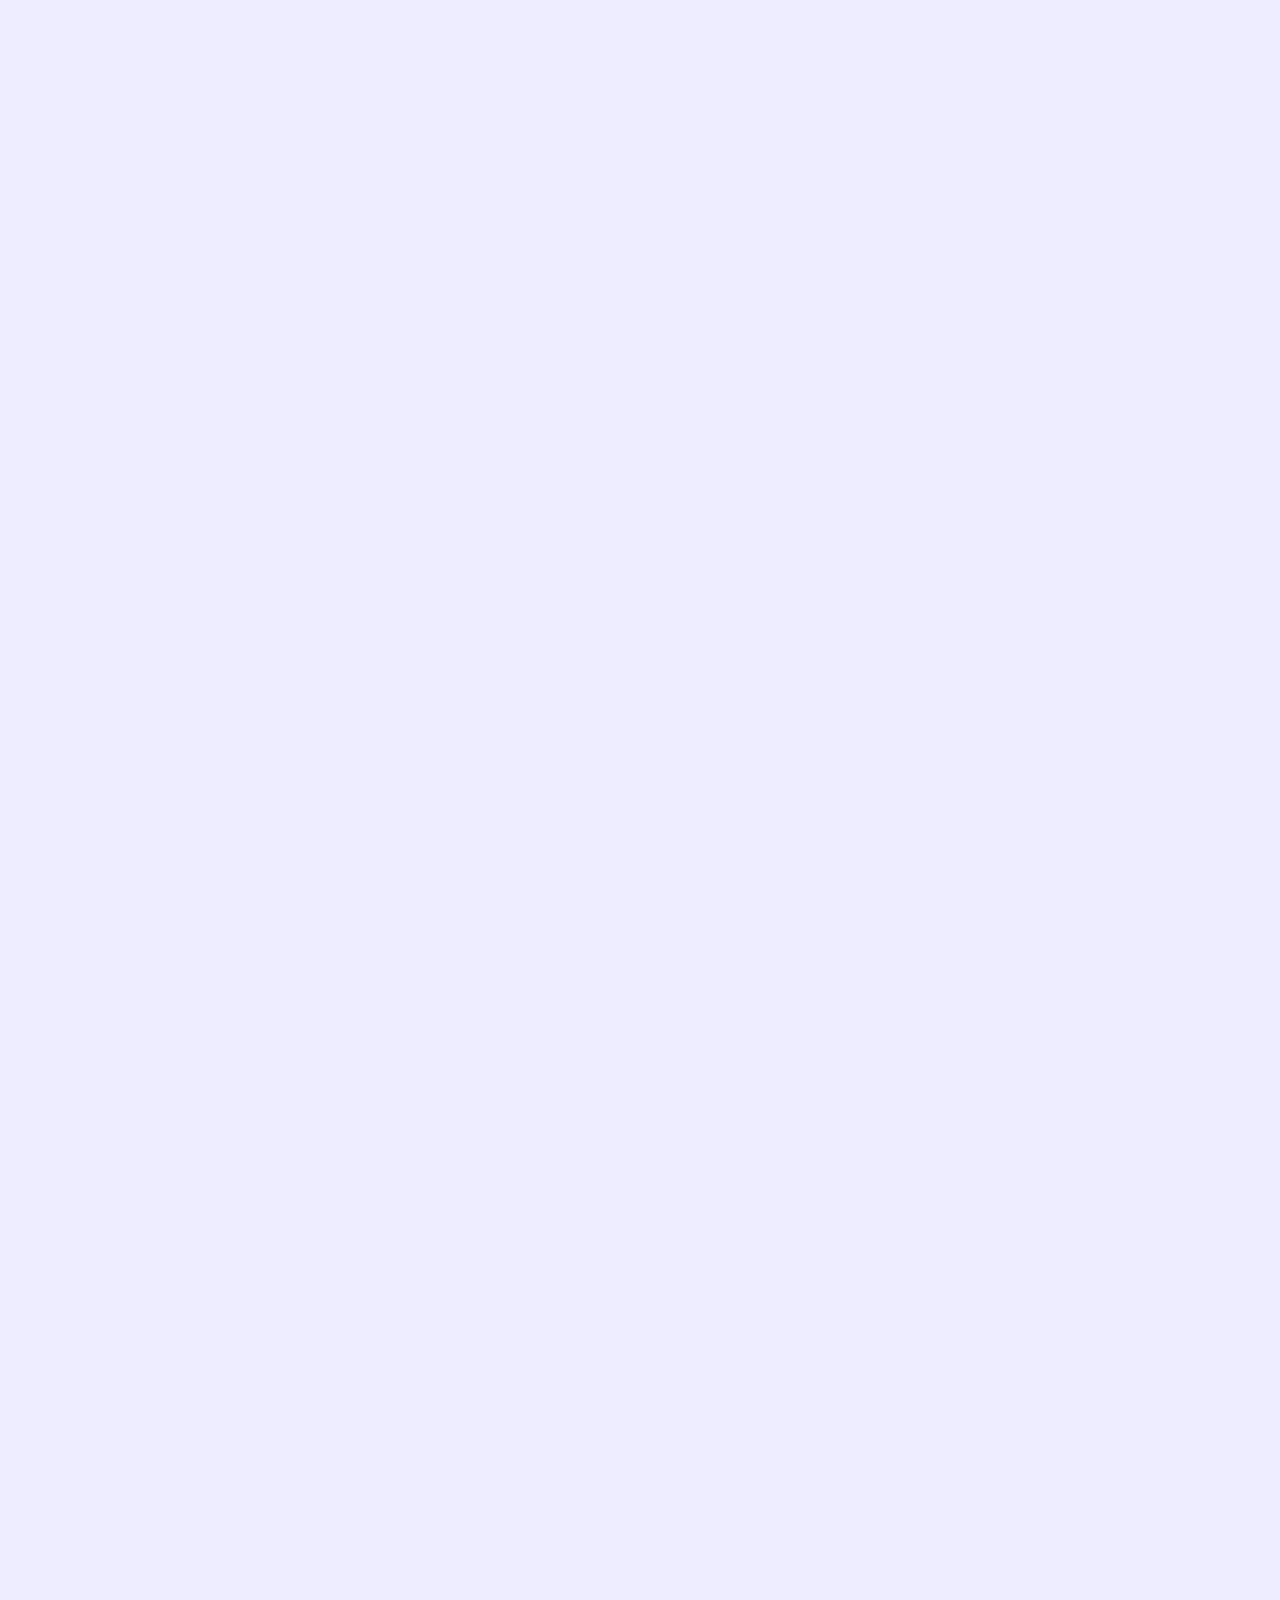
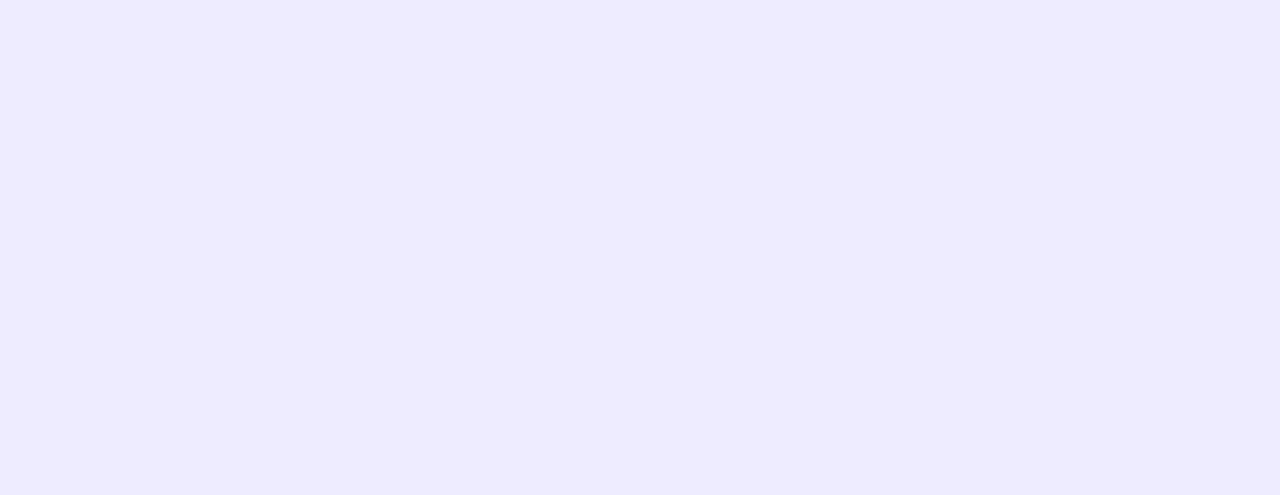
==== commit b03efa94: "updated files" ====
--- a/menu.html
+++ b/menu.html
@@ -5,7 +5,7 @@
     <meta charset="UTF-8">
     <meta http-equiv="X-UA-Compatible" content="IE=chrome">
     <meta name="viewport" content="width=device-width, initial-scale=1.0">
-    <title>Home | Bhairavi's Cuisine</title>
+    <title>Menu | Bhairavi's Cuisine</title>
     <link rel="stylesheet" href="./reset.css">
     <link rel="stylesheet" href="https://unpkg.com/aos@next/dist/aos.css" />
     <link rel="stylesheet" href="./input.css">
@@ -75,7 +75,7 @@
                             Dish name
                         </h3>
                         <p class="specials__item__para">
-                            Lorem ipsum dolor, sit amet consectetur adipisicing elit. Animi, rem.
+                            Lorem ipsum dolor, sit amet Lorem, ipsum dolor.
                         </p>
                         <div class="rating">
                             <i class="rating__star fas fa-star"></i>
@@ -95,7 +95,7 @@
                             Dish name
                         </h3>
                         <p class="specials__item__para">
-                            Lorem ipsum dolor, sit amet consectetur adipisicing elit. Animi, rem.
+                            Lorem ipsum dolor, sit amet Lorem, ipsum dolor.
                         </p>
                         <div class="rating">
                             <i class="rating__star fas fa-star"></i>
@@ -117,7 +117,7 @@
                 Breakfast
             </h3>
             <p class="mpdishes__item__para">
-                Lorem ipsum dolor, sit amet consectetur adipisicing elit.
+                Lorem ipsum dolor, sit amet Lorem, ipsum dolor.
             </p>
             <div class="mpdishes__wrapper">
                 <div class="mpdishes__item">
@@ -129,7 +129,7 @@
                             Dish name
                         </h3>
                         <p class="mpdishes__item__para">
-                            Lorem ipsum dolor, sit amet consectetur adipisicing elit. Animi, rem.
+                            Lorem ipsum dolor, sit amet Lorem, ipsum dolor.
                         </p>
                         <div class="rating">
                             <i class="rating__star fas fa-star"></i>
@@ -149,7 +149,7 @@
                             Dish name
                         </h3>
                         <p class="mpdishes__item__para">
-                            Lorem ipsum dolor, consectetur adipisicing elit. Animi, rem.
+                            Lorem ipsum dolor, sit amet Lorem, ipsum dolor.
                         </p>
                         <div class="rating">
                             <i class="rating__star fas fa-star"></i>
@@ -170,7 +170,7 @@
                         </h3>
 
                         <p class="mpdishes__item__para">
-                            Lorem ipsum dolor, sit amet consectetur adipisicing elit.
+                            Lorem ipsum dolor, sit amet Lorem, ipsum dolor.
                         </p>
 
                         <div class="rating">
@@ -194,7 +194,7 @@
                 Breakfast
             </h3>
             <p class="mpdishes__item__para">
-                Lorem ipsum dolor, sit amet consectetur adipisicing elit.
+                Lorem ipsum dolor, sit amet Lorem, ipsum dolor.
             </p>
             <div class="mpdishes__wrapper" >
                 <div class="mpdishes__item">
@@ -206,7 +206,7 @@
                             Dish name
                         </h3>
                         <p class="mpdishes__item__para">
-                            Lorem ipsum dolor, sit amet consectetur adipisicing elit. Animi, rem.
+                            Lorem ipsum dolor, sit amet Lorem, ipsum dolor.
                         </p>
                         <div class="rating">
                             <i class="rating__star fas fa-star"></i>
@@ -226,7 +226,7 @@
                             Dish name
                         </h3>
                         <p class="mpdishes__item__para">
-                            Lorem ipsum dolor, consectetur adipisicing elit. Animi, rem.
+                            Lorem ipsum dolor, sit amet Lorem, ipsum dolor.
                         </p>
                         <div class="rating">
                             <i class="rating__star fas fa-star"></i>
@@ -247,7 +247,7 @@
                         </h3>
 
                         <p class="mpdishes__item__para">
-                            Lorem ipsum dolor, sit amet consectetur adipisicing elit.
+                            Lorem ipsum dolor, sit amet Lorem, ipsum dolor.
                         </p>
 
                         <div class="rating">
@@ -269,7 +269,7 @@
                         </h3>
 
                         <p class="mpdishes__item__para">
-                            Lorem ipsum dolor, sit amet consectetur adipisicing elit.
+                            Lorem ipsum dolor, sit amet Lorem, ipsum dolor.
                         </p>
                         <div class="rating">
                             <i class="rating__star fas fa-star"></i>
@@ -311,7 +311,7 @@
                 Lunch
             </h3>
             <p class="mpdishes__item__para">
-                Lorem ipsum dolor, sit amet consectetur adipisicing elit.
+                Lorem ipsum dolor, sit amet Lorem, ipsum dolor.
             </p>
             <div class="mpdishes__wrapper" >
                 <div class="mpdishes__item">
@@ -323,7 +323,7 @@
                             Dish name
                         </h3>
                         <p class="mpdishes__item__para">
-                            Lorem ipsum dolor, sit amet consectetur adipisicing elit. Animi, rem.
+                            Lorem ipsum dolor, sit amet Lorem, ipsum dolor.
                         </p>
                         <div class="rating">
                             <i class="rating__star fas fa-star"></i>
@@ -343,7 +343,7 @@
                             Dish name
                         </h3>
                         <p class="mpdishes__item__para">
-                            Lorem ipsum dolor, consectetur adipisicing elit. Animi, rem.
+                            Lorem ipsum dolor, sit amet Lorem, ipsum dolor.
                         </p>
                         <div class="rating">
                             <i class="rating__star fas fa-star"></i>
@@ -364,7 +364,7 @@
                         </h3>
 
                         <p class="mpdishes__item__para">
-                            Lorem ipsum dolor, sit amet consectetur adipisicing elit.
+                            Lorem ipsum dolor, sit amet Lorem, ipsum dolor.
                         </p>
 
                         <div class="rating">
@@ -386,7 +386,7 @@
                         </h3>
 
                         <p class="mpdishes__item__para">
-                            Lorem ipsum dolor, sit amet consectetur adipisicing elit.
+                            Lorem ipsum dolor, sit amet Lorem, ipsum dolor.
                         </p>
                         <div class="rating">
                             <i class="rating__star fas fa-star"></i>
@@ -428,7 +428,7 @@
                 Dinner
             </h3>
             <p class="mpdishes__item__para">
-                Lorem ipsum dolor, sit amet consectetur adipisicing elit.
+                Lorem ipsum dolor, sit amet Lorem, ipsum dolor.
             </p>
             <div class="mpdishes__wrapper" >
                 <div class="mpdishes__item">
@@ -440,7 +440,7 @@
                             Dish name
                         </h3>
                         <p class="mpdishes__item__para">
-                            Lorem ipsum dolor, sit amet consectetur adipisicing elit. Animi, rem.
+                            Lorem ipsum dolor, sit amet Lorem, ipsum dolor.
                         </p>
                         <div class="rating">
                             <i class="rating__star fas fa-star"></i>
@@ -460,8 +460,7 @@
                             Dish name
                         </h3>
                         <p class="mpdishes__item__para">
-                            Lorem ipsum dolor, consectetur adipisicing elit. Animi, rem.
-                            lorem34
+                            Lorem ipsum dolor, sit amet Lorem, ipsum dolor.
                         </p>
                         <div class="rating">
                             <i class="rating__star fas fa-star"></i>
@@ -482,7 +481,7 @@
                         </h3>
 
                         <p class="mpdishes__item__para">
-                            Lorem ipsum dolor, sit amet consectetur adipisicing elit.
+                            Lorem ipsum dolor, sit amet Lorem, ipsum dolor.
                         </p>
 
                         <div class="rating">
@@ -504,7 +503,7 @@
                         </h3>
 
                         <p class="mpdishes__item__para">
-                            Lorem ipsum dolor, sit amet consectetur adipisicing elit.
+                            Lorem ipsum dolor, sit amet Lorem, ipsum dolor.
                         </p>
                         <div class="rating">
                             <i class="rating__star fas fa-star"></i>
--- a/input.css
+++ b/input.css
@@ -141,7 +141,7 @@
 		position: absolute;
 		left: 100%;
 		top: 0;
-		height: 95vh;
+		height: 100vh;
 		width: 60%;
 		background: var(--lightPurple-1);
 		display: flex;
@@ -151,7 +151,7 @@
 		transform: translate(0%);
 		overflow: hidden;
 		transition: 0.3s ease-in transform;
-		border-radius: 20rem 0 0 7rem;
+		border-radius: 20rem 0 0 0rem;
 	}
 
 	.nav__list.show {
@@ -635,7 +635,7 @@
 .specials__item {
 	display: flex;
 	flex-direction: column;
-	padding: 1.8rem;
+	padding: 1rem;
 	gap: 1.5rem;
 	background-color: var(--lightPurple-1);
 	border-radius: 1rem;
@@ -1019,4 +1019,135 @@
 /*End Footer styles */
 /* Menu styles */
 
-/*End Menu styles */+/*End Menu styles */
+/* store info section */
+.storeInfo__wrapper{
+	display: flex;
+	justify-content: center;
+	flex-wrap: wrap;
+	gap: 1rem;
+}
+.storeInfo__item{
+	background-color: var(--lightPurple-1);
+	width: 150px;
+	text-align: center;
+	padding: 20px 30px;
+	border-radius: 12px;
+}
+.storeInfo__icon{
+	width: 30px;
+	margin: 0 auto;
+	margin-bottom: 1.5rem;
+}
+.storeInfo__title{
+	font-size: 1.4rem;
+	font-weight: 500;
+	margin-bottom: 0.5rem;
+	color: var(--black-1);
+	font-family: Poppins;
+}
+.storeInfo__text{
+	font-family: Raleway;
+	font-size: 1.4rem;
+	color: var(--black-2);
+}
+@media only screen and (min-width: 768px) {
+	.storeInfo__wrapper {
+		gap: 2rem;
+	}
+	.storeInfo__item {
+		min-width: 200px;
+		padding: 30px 12px;
+	}
+	.storeInfo__icon {
+		width: 47px;
+		margin-bottom: 2.5rem;
+	}
+
+	.storeInfo__title {
+		font-size: 1.8rem;
+		margin-bottom: 1rem;
+		line-height: 2rem;
+	}
+
+	.storeInfo__text {
+		font-size: 1.6rem;
+	}
+
+}
+/* contact form */
+/* end contact form */
+#form{
+	padding: 5rem 0;
+}
+.form__title{
+	font-weight: 600;
+	font-size: 1.8rem;
+	color: var(--black-1);
+
+}
+.form__wrapper{
+	padding: 3rem 0;
+}
+.form__wrapper form{
+	display: grid;
+	grid-template-columns: 1fr;
+	gap: 2rem;
+}
+.form__group label{
+	font-size: 1.6rem;
+	font-family: Poppins;
+	font-weight: 500;
+	color: var(--black-2);
+}
+.form__group input,
+.form__group textarea,
+.form__group select{
+	width: 100%;
+	border: none;
+	background-color: var(--lightPurple-1);
+	font-size: 1.4rem;
+	font-family: Raleway;
+	color: var(--black-2);
+	padding: 1.5rem;
+	margin-top: .5rem;
+	font-weight: 600;
+	border-radius: 8px;
+}
+.form__group textarea{
+	resize: vertical;
+}
+.form__wrapper button[type="submit"]{
+	width: max-content;
+	border: none;
+	padding: 1rem 4rem;
+	font-weight: 500;
+	letter-spacing: .1rem;
+}
+@media only screen and (min-width: 768px) {
+	.form__title{
+		font-size: 3.6rem;
+	}
+	.form__wrapper{
+		padding: 5rem 0;
+	}
+	.form__wrapper form{
+		grid-template-columns: 1fr 1fr;
+	}
+	.form__group__full{
+		grid-column: 1/3;
+	}
+	.form__group label{
+		font-size: 1.8rem;
+	}
+	.form__group input,
+	.form__group textarea,
+	.form__group select {
+		font-size: 1.8rem;
+		padding: 2rem;
+		margin-top: 1.5rem;
+	}
+
+}
+
+/* store info section end */
